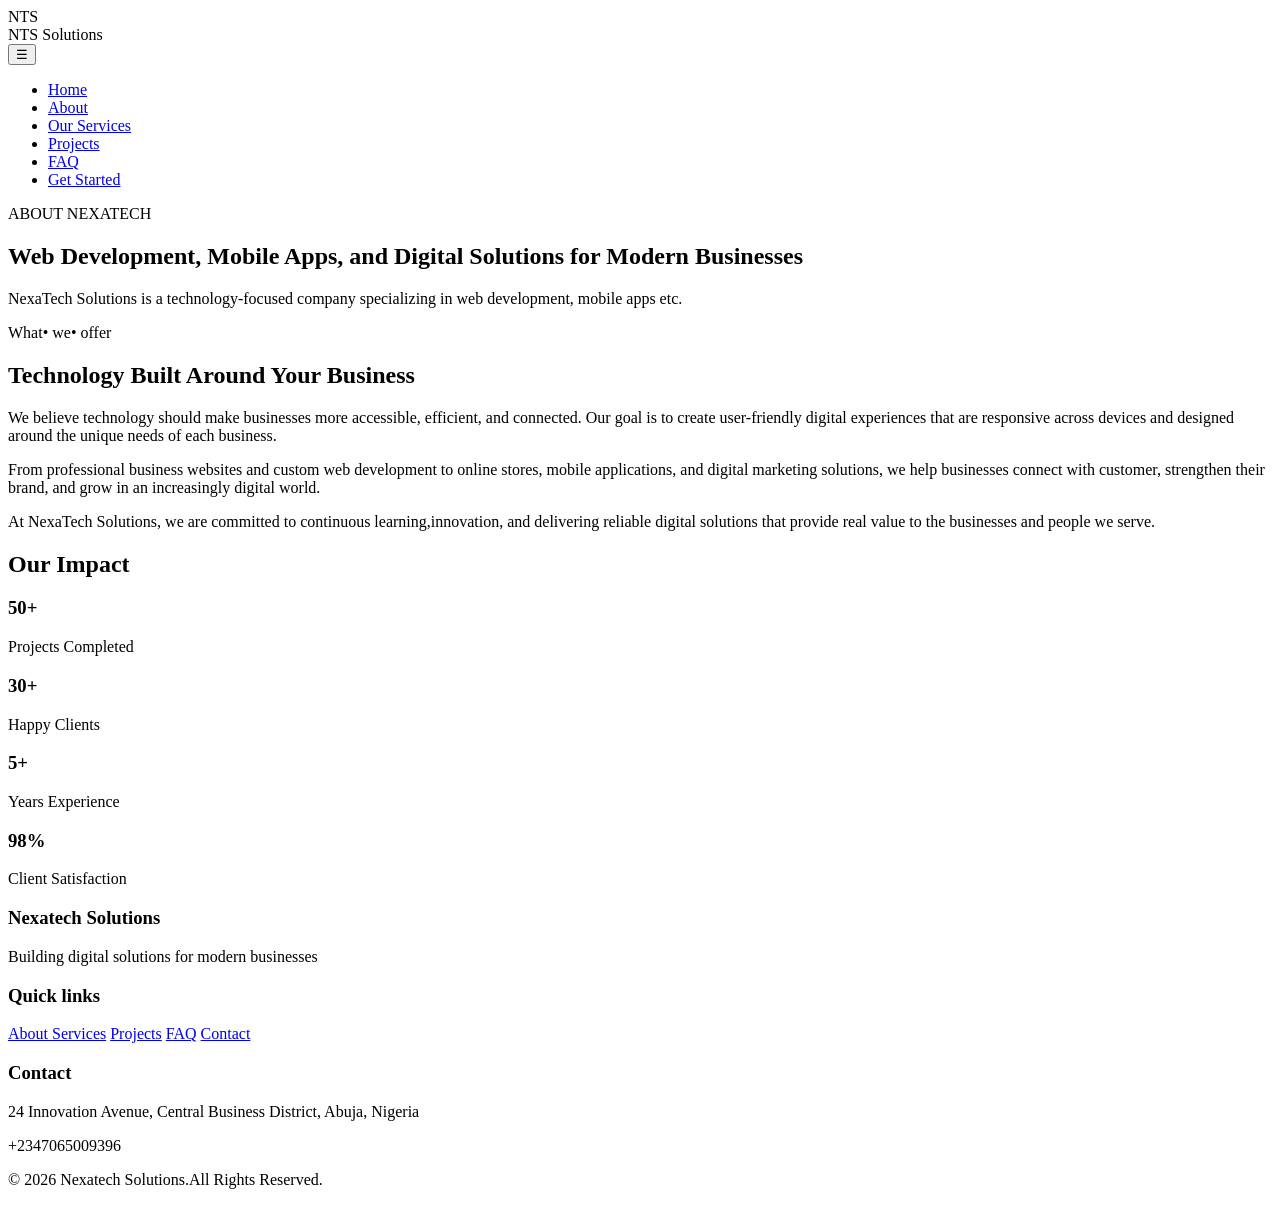
==== about.html @ 41b99905 "Rename about (1).html to about.html" ====
<!DOCTYPE html>
<html>

<head>
 <meta charset="UTF-8">
 <meta name="viewport" content="width=device-width, initial-scale=1">
 <link rel="stylesheet" href="company.css">
 <title>NexaTech Solutions</title>
</head>
<body>
 <header>
  <nav>
      <div class="logo">NTS</div>
   <div class="company-name">NTS Solutions</div>
          <button id="menu-toggle">☰</button>
          <ul id="nav-menu">
           <li>
            <a href="company.html">Home</a>
           </li>
           <li>
            <a href="about.html">About</a>
           </li>
           <li>
            <a href="services.html">Our Services</a>
           </li>
           <li>
            <a href="projects.html">Projects</a>
           </li>
           <li>
            <a href="faq.html">FAQ</a>
           </li>
           <li>
            <a href="contact.html">Get Started</a>
           </li>
          </ul>
  </nav>
 </header>
  <section class="about-intro">
   <div class="about-hero">
   <p class="eyebrow">ABOUT NEXATECH</p>

<h1>Web Development, Mobile Apps, and Digital Solutions for Modern Businesses</h1>

<p>
    NexaTech Solutions is a technology-focused company specializing in
    web development, mobile apps etc.
</p>
</div>
 <section id="about" class="about-section">
<p class="eyebrow">What• we• offer </p>
<h2>Technology Built Around Your Business</h2>

<p>We believe technology should make businesses more accessible,
    efficient, and connected. Our goal is to create user-friendly digital
    experiences that are responsive across devices and designed around
    the unique needs of each business.
</p>

<p>From professional business websites and custom web development to online stores, mobile applications, and digital marketing solutions, we help businesses connect with customer, strengthen their brand, and grow in an increasingly digital world.
</p>

<p>At NexaTech Solutions, we are committed to continuous learning,innovation, and delivering reliable digital solutions that provide real value to the businesses and people we serve.
</p>
</div>
<section id="statistics">
  <h2>Our Impact</h2>
<div class="stats-container">  <div class="stat">
 <h3>50+</h3>
 <p>Projects Completed</p>
 </div>
 <div class="stat">
  <h3>30+</h3>
  <p>Happy Clients</p>
  </div>
  <div class="stat">
   <h3>5+</h3>
   <p>Years Experience</p>
   </div>
   <div class="stat">
    <h3>98%</h3>
    <p>Client Satisfaction</p></div>
    </div>
</section>
</section>
 <footer class="site-footer">
  <div class=" container grid"> <h3>Nexatech Solutions</h3>
  <p>Building digital solutions for modern businesses</p>
  </div>
  <div>
    <h3>Quick links</h3>
    <a href="about.html">About </a>
    <a href="services.html">Services</a>
     <a href="projects.html">Projects</a>
     <a href="faq.html">FAQ</a>
     <a href="contact.html">Contact</a>
     </div>
     <div>
      <h3>Contact</h3>
      <p>24 Innovation Avenue, Central Business District, Abuja, Nigeria</p>
      <p>+2347065009396</p>
      <p>© 2026 Nexatech Solutions.All Rights Reserved.</p></div>
 </footer>
 <script src="company-interactive.js"></script>
</body>
</html>
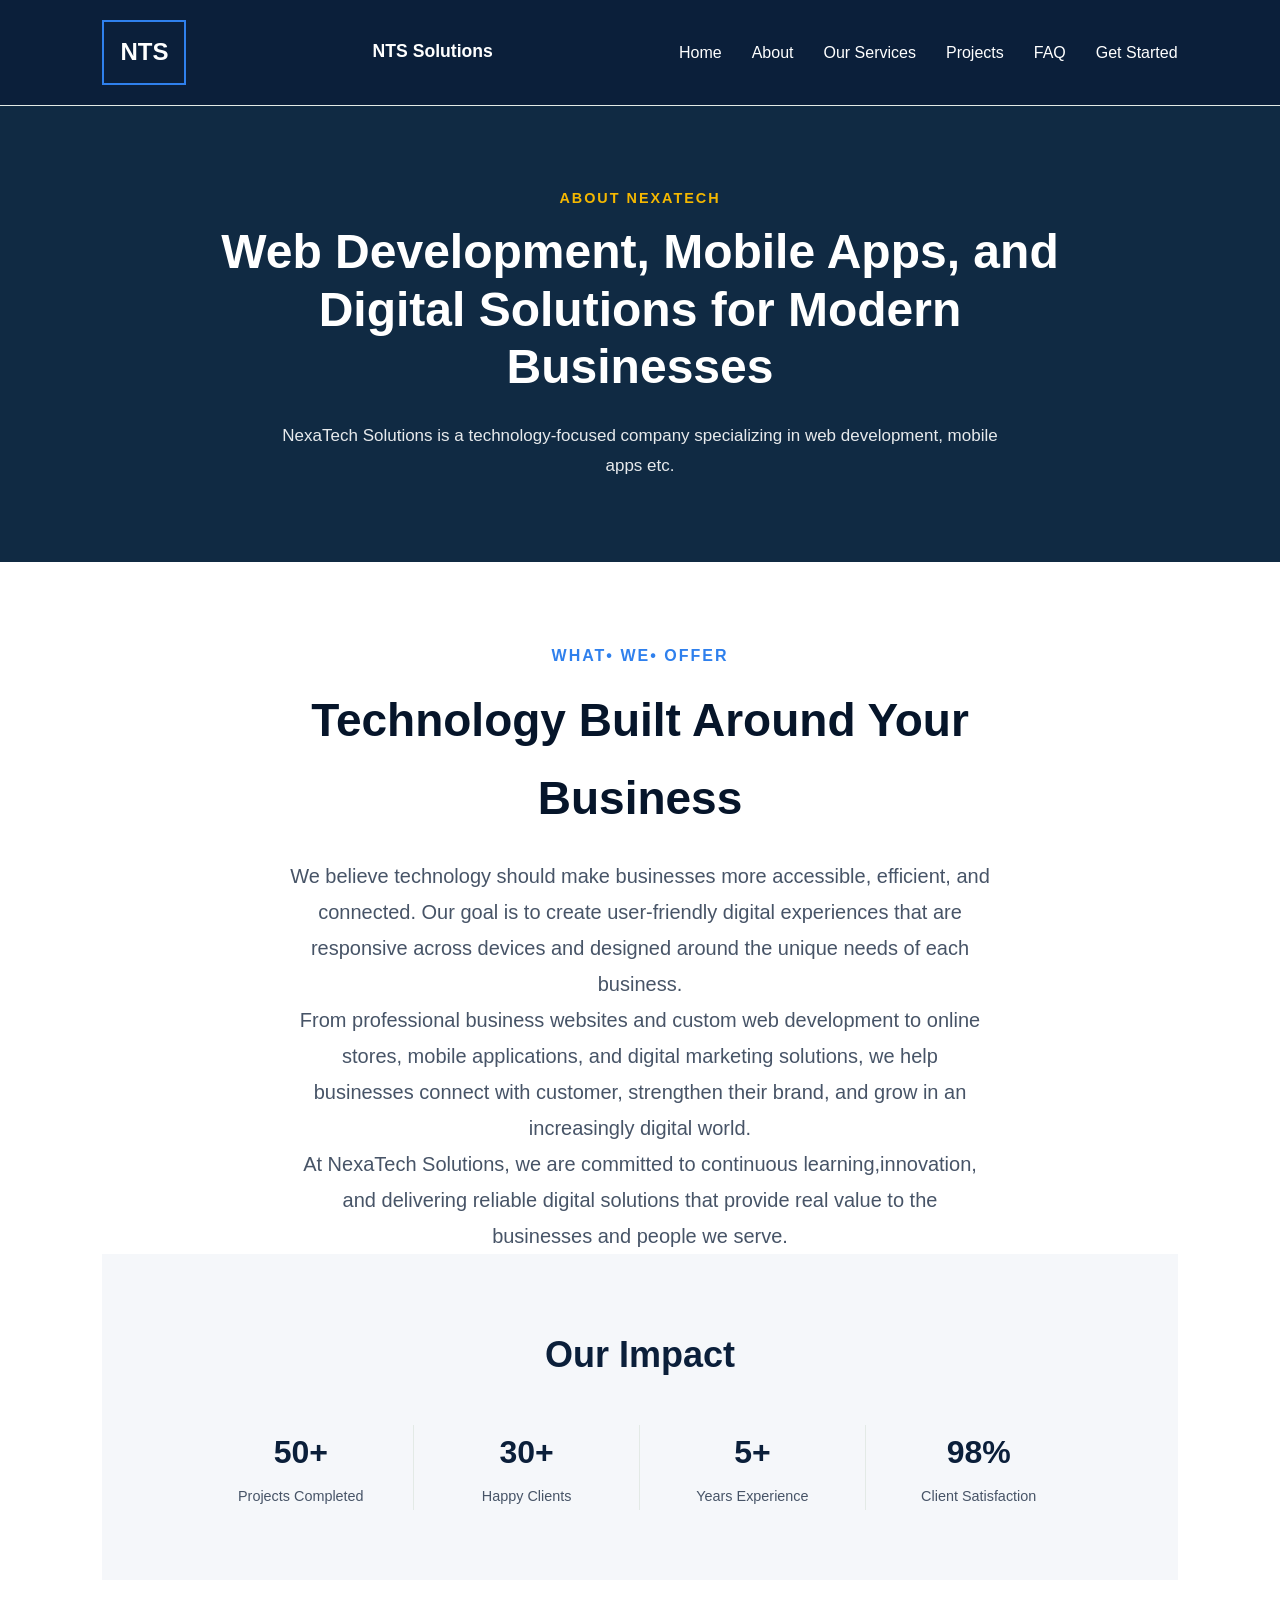
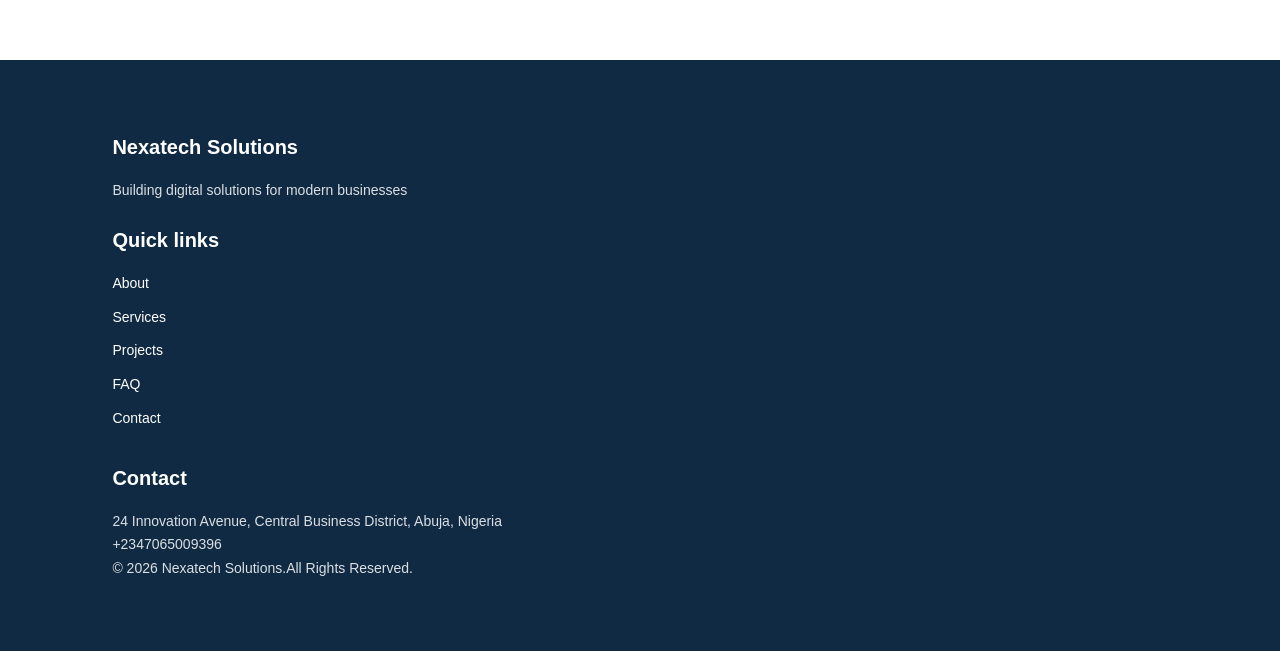
==== commit 6542f07b: "Enhance company pages with imagery Add image assets and update the company and services pages with a" ====
--- a/about.html
+++ b/about.html
@@ -102,4 +102,4 @@
  </footer>
  <script src="company-interactive.js"></script>
 </body>
-</html>
+</html>
--- a/company.css
+++ b/company.css
@@ -0,0 +1,1419 @@
+:root {
+    --primary: #0b1f3a;       /* Main navy */
+    --primary-dark: #06152a;  /* Dark navy */
+    --secondary: #2f80ed;     /* Blue accent */
+    --accent: #f5b800;        /* Gold accent */
+    --white: #ffffff;
+    --text: #475467;
+    --light: #f5f7fa;
+    --border: #e3eae6;
+}
+* {
+    margin: 0;
+    padding: 0;
+    box-sizing: border-box;
+}
+body {
+    font-family: Arial, sans-serif;
+    background-color: var(--light);
+    color: var(--text);
+    line-height: 1.7;
+}
+
+nav {
+    display: flex;
+    align-items: center;
+    justify-content: space-between;
+    background-color: var(--primary);
+    padding: 20px 8%;
+    border-bottom: 1px solid #e3eae6;
+}
+
+.logo {
+    border: 2px solid var(--secondary);
+    padding: 10px 16px;
+    font-size: 24px;
+    font-weight: bold;
+    color: var(--white);
+    display: inline-block;
+}
+.company-name {
+    color: var(--white);
+    font-size: 1.1rem;
+    font-weight: 600;
+}
+
+nav ul {
+    display: flex;
+    gap: 30px;
+    list-style: none;
+    margin: 0;
+    padding: 0;
+}
+
+nav ul li a {
+    text-decoration: none;
+    color: var(--white);
+    font-size: 16px;
+    font-weight: 500;
+}
+
+nav ul li a:hover {
+    color: var(--secondary);
+}
+#menu-toggle {
+    display: none;
+    background: var(--secondary);
+    color: var(--primary);
+    border: none;
+    padding: 10px 14px;
+    border-radius: 8px;
+    font-size: 22px;
+    cursor: pointer;
+    transition: 0.3s ease;
+}
+#menu-toggle:hover {
+    transform: scale(1.05);
+}
+#home {
+    min-height: 80vh;
+    padding: 80px 8%;
+    position: relative;
+    display: flex;
+    flex-direction: column;
+    justify-content: center;
+    grid-template-columns: 60px minmax(0, 1.2fr) minmax(0, 1fr);
+    gap: 25px;
+    align-items: center;
+    background: linear-gradient(135deg,var(--primary),#163b68);
+    overflow: hidden;
+
+}
+.home-image {
+    position: absolute;
+    inset: 0;
+    width: 100%;
+    height: 100%;
+    left: 0;
+}
+.home-image img {
+    width: 100%;
+    height: 100%;
+    object-fit: cover;
+    display: block;
+    overflow: hidden;
+}
+.home-image::after {
+    content: "";
+    position: absolute;
+    inset: 0;
+    background: rgba(6, 21, 42, 0.55);
+}
+.home-content {
+    width: min(88%, 1200px);
+    margin: 0 auto;
+    padding-top: 40px;
+    position: relative;
+    z-index: 2;
+}
+.home-content .eyebrow {
+    color: var(--accent);
+    font-size: 0.9rem;
+    font-weight: 700;
+    margin-bottom: 15px;
+}
+.home-content h1 {
+    font-size: 3rem;
+    line-height: 1.2;
+    font-weight: 700;
+    color: var(--white);
+    max-width: 750px;
+    margin-bottom: 20px;
+}
+.home-content {
+    max-width: 12000px;
+}
+.home-content p {
+    font-size: 1rem;
+    line-height: 1.7;
+    color: #d9e2ec;
+    margin-bottom: 20px;
+
+}
+.hero-buttons {
+    display: flex;
+    gap: 1rem;
+    flex-wrap: wrap;
+}
+.hero-buttons button {
+    padding: 12px 22px;
+    border: none;
+    border-radius: 5px;
+    font-size: 0.95rem;
+    font-weight: 600;
+    cursor: pointer;
+}
+.about-hero {
+    padding: 80px 8%;
+    background: linear-gradient(135deg, #102a43, #102a43);
+    text-align: center;
+}
+
+.about-hero .eyebrow {
+    color: var(--accent);
+}
+
+.about-hero h1 {
+    color: var(--white);
+    font-size: 48px;
+    line-height: 1.2;
+    max-width: 850px;
+    margin: 0 auto 25px;
+}
+
+.about-hero p:not(.eyebrow) {
+    color: rgba(255, 255, 255, 0.9);
+    font-size: 17px;
+    line-height: 1.8;
+    max-width: 750px;
+    margin: 0 auto;
+}
+/* About Page Statistics */
+
+#statistics {
+    padding: 70px 8%;
+    background: var(--light);
+    text-align: center;
+}
+
+#statistics h2 {
+    color: var(--primary);
+    font-size: 36px;
+    margin-bottom: 40px;
+}
+
+.stats-container {
+    display: grid;
+    grid-template-columns: repeat(4, 1fr);
+    max-width: 1100px;
+    margin: 0 auto;
+}
+
+#statistics .stat {
+    padding: 0 1.5rem;
+    border-right: 1px solid var(--border);
+}
+
+#statistics .stat:last-child {
+    border-right: none;
+}
+
+#statistics .stat h3 {
+    font-size: 2rem;
+    font-weight: 700;
+    color: var(--primary);
+    margin-bottom: 0.3rem;
+}
+
+#statistics .stat p {
+    font-size: 0.9rem;
+    color: var(--text);
+    margin: 0;
+}
+.about-content h2 {
+    font-size: 2.5rem;
+    line-height: 1.2;
+    color: var(--white);
+    margin-bottom: 1rem;
+}
+.about-content p {
+    font-size: 1rem;
+    line-height: 1.7;
+    color: var(--text);
+    margin-bottom: 1.5rem;
+    max-width: 650px;
+}
+
+.eyebrow {
+    font-size: 0.9rem;
+    font-weight: 700;
+    color: var(--secondary);
+    text-transform: uppercase;
+    letter-spacing: 2px;
+    margin-bottom: 0.8rem;
+}
+.hero-buttons {
+    display: flex;
+    gap: 1rem;
+    margin-top: 1.5rem;
+}
+
+.hero-buttons button {
+    padding: 0.8rem 1.5rem;
+    border: none;
+    border-radius: 5px;
+    font-size: 1rem;
+    font-weight: 600;
+    cursor: pointer;
+}
+#stats {
+    display: grid;
+    grid-template-columns: repeat(4, 1fr);
+    padding: 1.8rem 8%;
+    background: var(--light);
+    text-align: center;
+}
+
+.stat {
+    padding: 0 1.5rem;
+    border-right: 1px solid var(--border);
+}
+
+.stat:last-child {
+    border-right: none;
+}
+
+.stat h3 {
+    font-size: 1.6rem;
+    font-weight: 700;
+    color: var(--primary);
+    margin-bottom: 0.3rem;
+}
+
+.stat p {
+    font-size: 0.8rem;
+    color: var(--text);
+    margin: 0;
+}
+#about {
+    padding: 5rem 8%;
+    background: var(--white);
+    text-align: center;
+}
+.about-section .eyebrow {
+    color: var(--secondary);
+    font-size: 16px;
+    font-weight: 700;
+    letter-spacing: 2px;
+    margin-bottom: 12px;
+}
+.about-section h2 {
+    color: var(--primary-dark);
+    font-size: 46px;
+    max-width: 700px;
+    margin: 0 auto 20px;
+    line-height: 1.7;
+}
+.about-section h3 {
+    color: var(--primary-dark);
+    font-size: 30px;
+    max-width: 700px;
+    line-height: 1.7;
+    margin: 0 auto 20px;
+}
+.about-section p:not(.eyebrow) {
+    color: var(--text);
+    font-size: 20px;
+    line-height: 1.8;
+    max-width: 700px;
+    margin: 0 auto;
+}
+/* Services Section */
+
+.services-section {
+    padding: 80px 8%;
+    background: var(--light);
+    text-align: center;
+}
+
+.services-section .eyebrow {
+    color: var(--secondary);
+    font-size: 14px;
+    font-weight: 700;
+    letter-spacing: 2px;
+    margin-bottom: 12px;
+}
+
+.services-section h2 {
+    color: var(--primary);
+    font-size: 36px;
+    margin-bottom: 20px;
+}
+.services-container {
+    width: min(86%, 1120px);
+    margin: 14px auto 0;
+    display: grid;
+    grid-template-columns: repeat(4, minmax(0, 1fr));
+    gap: 15px;
+}
+.services-card {
+    min-width: 90%;
+    min-height: 90%;
+    position: relative;
+    overflow: hidden;
+    background: var(--white);
+    padding: 0;
+    border-radius: 12px;
+    border: 1px solid var(--border);
+    box-shadow: 0 8px 20px rgba(16, 35, 27, 0.08);
+    overflow: hidden;
+    text-align: left;
+}
+.card-image {
+    height: 250px;
+    width: 100%;
+    overflow: hidden;
+}
+.card-image img {
+    width: 100%;
+    height: 100%;
+    object-fit: cover;
+    display: block;
+}
+
+.services-card h3 {
+    color: var(--primary);
+    font-size: 20px;
+    margin: 20px 20px 12px;
+}
+
+.services-card p {
+    color: var(--text);
+    font-size: 15px;
+    line-height: 1.7;
+    margin: 0 20px 20px;
+}
+#projects {
+    padding: 80px 8%;
+    background: var(--white);
+    text-align: center;
+}
+
+#projects h2 {
+    color: var(--primary);
+    font-size: 36px;
+    margin-bottom: 40px;
+}
+.projects-container {
+    width: min(86%, 1120px);
+    margin: 14px auto 0;
+    display: grid;
+    grid-template-columns: repeat(4, minmax(0, 1fr));
+    gap: 15px;
+}
+.project-card {
+    min-width: 90%;
+    min-height: 90%;
+    position: relative;
+    overflow: hidden;
+    background: var(--white);
+    padding: 0;
+    border-radius: 12px;
+    border: 1px solid var(--border);
+    box-shadow: 0 8px 20px rgba(16, 35, 27, 0.08);
+    overflow: hidden;
+}
+
+.card-image {
+    width: 100%;
+    height: 220px;
+    overflow: hidden;
+}
+.card-image img {
+    width: 100%;
+    height: 100%;
+    object-fit: cover;
+    display: block;
+}
+
+.project-card h3 {
+    color: var(--primary);
+    font-size: 20px;
+    margin: 20px 20px 12px;
+    line-height: 1.4;
+}
+
+.project-card p {
+    color: var(--text);
+    font-size: 15px;
+    line-height: 1.7;
+    margin: 0  20px 20px;
+}
+/* FAQ Section */
+#faq {
+    padding: 80px 8%;
+    background: var(--light);
+    text-align: center;
+}
+
+#faq .eyebrow {
+    color: var(--secondary);
+    font-size: 14px;
+    font-weight: 700;
+    letter-spacing: 2px;
+    margin-bottom: 12px;
+}
+
+#faq h2 {
+    color: var(--primary);
+    font-size: 36px;
+    margin-bottom: 35px;
+}
+
+#faq h3 {
+    color: var(--primary);
+    font-size: 20px;
+    margin-bottom: 12px;
+}
+
+#faq p {
+    color: var(--text);
+    font-size: 15px;
+    line-height: 1.7;
+    max-width: 650px;
+    margin: 0 auto;
+}
+/* Contact Section */
+#contact {
+    padding: 80px 8%;
+    background: var(--white);
+    text-align: center;
+}
+
+#contact .eyebrow {
+    color: var(--secondary);
+    font-size: 14px;
+    font-weight: 700;
+    letter-spacing: 2px;
+    margin-bottom: 12px;
+}
+
+#contact h2 {
+    color: var(--primary);
+    font-size: 36px;
+    margin-bottom: 35px;
+}
+
+#contact-form {
+    max-width: 600px;
+    margin: 0 auto;
+    text-align: left;
+}
+
+#contact-form label {
+    display: block;
+    color: var(--primary);
+    font-weight: 600;
+    margin-bottom: 8px;
+}
+
+#contact-form input {
+    width: 100%;
+    padding: 14px 16px;
+    margin-bottom: 20px;
+    border: 1px solid var(--border);
+    border-radius: 8px;
+    font-size: 15px;
+    box-sizing: border-box;
+    outline: none;
+}
+
+#contact-form input:focus {
+    border-color: var(--secondary);
+}
+.contact-card {
+    max-width: 600px;
+    margin: 0 auto;
+    padding: 35px;
+    background: var(--light);
+    border: 1px solid var(--border);
+    border-radius: 12px;
+    box-shadow: 0 8px 20px rgba(16, 35, 27, 0.08);
+}
+#contact-form input {
+    width: 100%;
+    padding: 16px;
+    margin-bottom: 24px;
+    background: var(--white);
+    border: 1px solid var(--border);
+    border-radius: 10px;
+    box-shadow: 0 5px 15px rgba(16, 35, 27, 0.06);
+    font-size: 15px;
+    box-sizing: border-box;
+    outline: none;
+    transition: 0.3s ease;
+}
+
+#contact-form input:focus {
+    border-color: var(--secondary);
+    box-shadow: 0 5px 18px rgba(16, 35, 27, 0.1);
+}
+.site-footer {
+    padding: 60px 8%;
+    background: linear-gradient(135deg, #102a43, #102a43);
+    color: var(--white);
+}
+
+.site-footer > div {
+    padding: 10px;
+}
+
+.site-footer h3 {
+    margin-bottom: 15px;
+    font-size: 20px;
+}
+
+.site-footer p {
+    color: rgba(255, 255, 255, 0.85);
+    font-size: 14px;
+    line-height: 1.7;
+}
+.site-footer a {
+    display: block;
+    color: var(--white);
+    text-decoration: none;
+    margin-bottom: 10px;
+    font-size: 14px;
+}
+
+.site-footer a:hover {
+    color: var(--accent);
+}
+#submit-form {
+    width: 100%;
+    padding: 14px;
+    margin-top: 5px;
+    background: var(--secondary);
+    color: var(--primary);
+    border: none;
+    border-radius: 8px;
+    font-size: 15px;
+    font-weight: 700;
+    cursor: pointer;
+    transition: 0.3s ease;
+}
+
+#submit-form:hover {
+    transform: translateY(-2px);
+}
+/* =========================
+   SERVICES SECTION
+========================= */
+
+.services {
+    padding: 80px 8%;
+    background: var(--light);
+}
+
+.services-heading {
+    max-width: 700px;
+    margin: 0 auto 50px;
+    text-align: center;
+}
+
+.services-heading .eyebrow {
+    color: var(--secondary);
+    font-weight: 600;
+    margin-bottom: 10px;
+}
+
+.services-heading h2 {
+    font-size: 42px;
+    color: var(--primary);
+    margin-bottom: 15px;
+}
+
+.services-heading p {
+    color: var(--text);
+    line-height: 1.7;
+}
+/* =========================
+   SERVICES SECTION
+========================= */
+
+.services {
+    padding: 80px 20px;
+    background: var(--light);
+}
+
+.services-heading {
+    max-width: 700px;
+    margin: 0 auto 50px;
+    text-align: center;
+}
+
+.services-heading .eyebrow {
+    color: var(--secondary);
+    font-weight: 600;
+    margin-bottom: 10px;
+}
+
+.services-heading h2 {
+    font-size: 36px;
+    color: var(--primary);
+    margin-bottom: 15px;
+}
+
+.services-heading > p:last-child {
+    color: var(--text);
+    line-height: 1.7;
+}
+
+
+/* SERVICE CARDS */
+
+.services-container {
+    max-width: 1100px;
+    margin: 0 auto;
+    display: grid;
+    grid-template-columns: repeat(3, 1fr);
+    gap: 25px;
+}
+
+.service-card {
+    background: var(--white);
+    padding: 0;
+    border: 1px solid var(--border);
+    border-radius: 12px;
+    box-shadow: 0 8px 25px rgba(16, 35, 27, 0.06);
+    transition: transform 0.3s ease, box-shadow 0.3s ease;
+    overflow: hidden;
+}
+.service-image {
+    width: 100%;
+    height: 200px;
+    overflow: hidden;
+
+}
+.service-image img {
+    width: 100%;
+    height: 100%;
+    object-fit: cover;
+    display: block;
+}
+
+.service-card h3 {
+    color: var(--primary);
+    font-size: 21px;
+    margin: 20px 20px 12px;
+}
+
+.service-card p {
+    color: var(--text);
+    line-height: 1.7;
+    font-size: 15px;
+    margin: 0 20px 20px;
+}
+
+
+/* HOVER EFFECT */
+
+.service-card:hover {
+    transform: translateY(-8px);
+    box-shadow: 0 15px 35px rgba(16, 35, 27, 0.12);
+}
+
+/* =========================
+   PROJECTS SECTION
+========================= */
+
+.projects {
+    padding: 80px 20px;
+    background: var(--light);
+}
+
+.projects-heading {
+    max-width: 700px;
+    margin: 0 auto 50px;
+    text-align: center;
+}
+
+.projects-heading .eyebrow {
+    color: var(--secondary);
+    font-weight: 600;
+    margin-bottom: 10px;
+}
+
+.projects-heading h1 {
+    color: var(--primary);
+    font-size: 38px;
+    margin-bottom: 15px;
+}
+
+.projects-heading > p:last-child {
+    color: var(--text);
+    line-height: 1.7;
+}
+
+
+/* PROJECT CARDS */
+
+.projects-container {
+    max-width: 1100px;
+    margin: 0 auto;
+    display: grid;
+    grid-template-columns: repeat(3, 1fr);
+    gap: 25px;
+}
+
+.project-card {
+    background: var(--white);
+    border: 1px solid var(--border);
+    border-radius: 12px;
+    padding: 35px 30px;
+    box-shadow: 0 8px 25px rgba(16, 35, 27, 0.06);
+    transition: transform 0.3s ease,
+                box-shadow 0.3s ease;
+}
+
+.project-card:hover {
+    transform: translateY(-8px);
+    box-shadow: 0 15px 35px rgba(16, 35, 27, 0.12);
+}
+
+.project-card .eyebrow {
+    color: var(--secondary);
+    font-weight: 600;
+    margin-bottom: 12px;
+}
+
+.project-card h2 {
+    color: var(--primary);
+    font-size: 24px;
+    margin-bottom: 15px;
+}
+
+.project-card p {
+    color: var(--text);
+    line-height: 1.7;
+}
+
+.project-tech {
+    margin-top: 20px;
+    font-size: 14px;
+    font-weight: 600;
+}
+
+
+/* =========================
+   PROJECT CTA
+========================= */
+
+.projects-cta {
+    padding: 80px 20px;
+    text-align: center;
+    background: var(--primary);
+    color: var(--white);
+}
+
+.projects-cta .eyebrow {
+    color: var(--accent);
+    font-weight: 600;
+}
+
+.projects-cta h2 {
+    font-size: 32px;
+    margin: 12px 0 15px;
+}
+
+.projects-cta > p:not(.eyebrow) {
+    max-width: 600px;
+    margin: 0 auto 25px;
+    line-height: 1.7;
+}
+
+.cta-button {
+    display: inline-block;
+    padding: 13px 25px;
+    background: var(--accent);
+    color: var(--primary);
+    text-decoration: none;
+    border-radius: 6px;
+    font-weight: 600;
+    transition: transform 0.3s ease,
+                background 0.3s ease;
+}
+
+.cta-button:hover {
+    transform: translateY(-3px);
+}
+/* =========================
+   FAQ SECTION
+========================= */
+
+.faq {
+    padding: 80px 20px;
+    background: var(--light);
+}
+
+.faq-heading {
+    max-width: 700px;
+    margin: 0 auto 50px;
+    text-align: center;
+}
+
+.faq-heading .eyebrow {
+    color: var(--secondary);
+    font-weight: 600;
+    margin-bottom: 10px;
+}
+
+.faq-heading h1 {
+    color: var(--primary);
+    font-size: 38px;
+    margin-bottom: 15px;
+}
+
+.faq-heading > p:last-child {
+    color: var(--text);
+    line-height: 1.7;
+}
+
+
+/* =========================
+   FAQ QUESTIONS
+========================= */
+
+.faq-container {
+    max-width: 800px;
+    margin: 0 auto;
+}
+
+.faq-item {
+    background: var(--white);
+    border: 1px solid var(--border);
+    border-radius: 10px;
+    margin-bottom: 15px;
+    overflow: hidden;
+    box-shadow: 0 5px 18px rgba(16, 35, 27, 0.05);
+}
+
+.faq-question {
+    width: 100%;
+    padding: 22px 25px;
+    border: none;
+    background: var(--white);
+    color: var(--primary);
+    display: flex;
+    justify-content: space-between;
+    align-items: center;
+    text-align: left;
+    font-size: 16px;
+    font-weight: 600;
+    cursor: pointer;
+}
+
+.faq-question span {
+    font-size: 24px;
+    color: var(--secondary);
+}
+
+.faq-answer {
+    padding: 0 25px;
+    color: var(--text);
+    line-height: 1.7;
+}
+.faq-answer {
+    padding: 0 25px;
+    color: var(--text);
+    line-height: 1.7;
+    display: none;
+}
+.faq-answer.active {
+    display: block;
+}
+
+/* =========================
+   FAQ CTA
+========================= */
+
+.faq-cta {
+    padding: 80px 20px;
+    background: var(--primary);
+    color: var(--white);
+    text-align: center;
+}
+
+.faq-cta .eyebrow {
+    color: var(--accent);
+    font-weight: 600;
+}
+
+.faq-cta h2 {
+    font-size: 32px;
+    margin: 12px 0 15px;
+}
+
+.faq-cta > p:not(.eyebrow) {
+    max-width: 600px;
+    margin: 0 auto 25px;
+    line-height: 1.7;
+}
+
+.cta-button {
+    display: inline-block;
+    padding: 13px 25px;
+    background: var(--accent);
+    color: var(--primary);
+    text-decoration: none;
+    border-radius: 6px;
+    font-weight: 600;
+    transition: transform 0.3s ease;
+}
+
+.cta-button:hover {
+    transform: translateY(-3px);
+}
+/* =========================
+   CONTACT PAGE
+========================= */
+
+.contact {
+    padding: 80px 20px;
+    background: var(--light);
+}
+
+/* Contact Heading */
+
+.contact-heading {
+    max-width: 750px;
+    margin: 0 auto 50px;
+    text-align: center;
+}
+
+.contact-heading .eyebrow {
+    color: var(--secondary);
+    font-weight: 600;
+    margin-bottom: 10px;
+}
+
+.contact-heading h1 {
+    color: var(--primary);
+    font-size: 40px;
+    margin-bottom: 15px;
+}
+
+.contact-heading > p:last-child {
+    color: var(--text);
+    line-height: 1.7;
+}
+
+
+/* Contact Information */
+
+.contact-info {
+    max-width: 800px;
+    margin: 0 auto 50px;
+    padding: 30px;
+    background: var(--white);
+    border: 1px solid var(--border);
+    border-radius: 10px;
+    box-shadow: 0 5px 18px rgba(16, 35, 27, 0.05);
+}
+
+.contact-info h2 {
+    color: var(--primary);
+    margin-bottom: 20px;
+}
+
+.contact-info p {
+    color: var(--text);
+    line-height: 1.7;
+    margin-bottom: 10px;
+}
+
+
+/* Contact Content */
+
+.contact-content {
+    max-width: 800px;
+    margin: 0 auto;
+    padding: 35px;
+    background: var(--white);
+    border: 1px solid var(--border);
+    border-radius: 10px;
+    box-shadow: 0 5px 18px rgba(16, 35, 27, 0.05);
+}
+
+.contact-content .eyebrow {
+    color: var(--secondary);
+    font-weight: 600;
+    margin-bottom: 10px;
+}
+
+.contact-content h3 {
+    color: var(--primary);
+    font-size: 30px;
+    margin-bottom: 12px;
+}
+
+.contact-content > p:not(.eyebrow) {
+    color: var(--text);
+    line-height: 1.7;
+    margin-bottom: 25px;
+}
+
+
+/* Contact Form */
+
+#contact-form {
+    display: flex;
+    flex-direction: column;
+}
+
+#contact-form label {
+    color: var(--primary);
+    font-weight: 600;
+    margin-bottom: 8px;
+}
+
+#contact-form input,
+#contact-form select,
+#contact-form textarea {
+    width: 100%;
+    padding: 13px 15px;
+    margin-bottom: 20px;
+    border: 1px solid var(--border);
+    border-radius: 6px;
+    background: var(--white);
+    color: var(--text);
+    font-size: 15px;
+    font-family: inherit;
+    box-sizing: border-box;
+}
+
+#contact-form textarea {
+    min-height: 140px;
+    resize: vertical;
+}
+
+#contact-form input:focus,
+#contact-form select:focus,
+#contact-form textarea:focus {
+    outline: none;
+    border-color: var(--secondary);
+}
+
+
+/* Submit Button */
+
+#submit-form {
+    padding: 13px 25px;
+    border: none;
+    border-radius: 6px;
+    background: var(--accent);
+    color: var(--primary);
+    font-size: 15px;
+    font-weight: 600;
+    cursor: pointer;
+    transition: transform 0.3s ease;
+}
+
+#submit-form:hover {
+    transform: translateY(-3px);
+}
+
+
+/* Success Message */
+
+#message {
+    margin-top: 15px;
+    color: var(--secondary);
+    font-weight: 600;
+}
+#projects .project-card {
+    padding: 0 !important;
+    overflow: hidden;
+}
+#projects .project-card > .card-image {
+    width: 100% !important;
+    height: 220px;
+    margin: 0 !important;
+    padding: 0 !important;
+}
+#projects .project-card > .card-image > img {
+    width: 100% !important;
+    height: 100% !important;
+    display: block;
+    object-fit: cover;
+    margin: 0 !important;
+    max-width: none;
+}
+
+
+
+@media (max-width: 768px) {
+
+    nav {
+        padding: 15px 5%;
+        flex-wrap: wrap;
+    }
+
+    .logo {
+        padding: 10px 14px;
+        font-size: 22px;
+    }
+
+    .company-name {
+        font-size: 18px;
+    }
+
+    nav ul {
+        display: none;
+        width: 100%;
+        flex-direction: column;
+        gap: 15px;
+        margin-top: 15px;
+    }
+
+    nav ul.active {
+        display: flex;
+    }
+
+    nav ul li a {
+        display: block;
+    }
+    #menu-toggle {
+    display: block;
+}
+
+    #home {
+        grid-template-columns: 1fr;
+        min-height: auto;
+        padding: 70px 7%;
+        flex-direction: column;
+        align-items: flex-start;
+    }
+
+    #home  .home-content {
+        max-width: 100%;
+    }
+
+    #home h1 {
+        font-size: 2.2rem;
+    }
+
+    .hero-content p {
+        font-size: 1rem;
+    }
+
+    .hero-buttons {
+        padding: 12px 22px;
+    }
+    #stats {
+        grid-template-columns: repeat(2, 1fr);
+        padding: 2rem 5%;
+        row-gap: 1.5rem;
+    }
+
+    .stat:nth-child(2) {
+        border-right: none;
+    }
+
+    .stat:nth-child(3) {
+        border-right: 1px solid var(--border);
+    }
+
+    .services-section {
+        padding: 60px 5%;
+    }
+
+    .services-section h2 {
+        font-size: 30px;
+    }
+
+    .services-card {
+        padding: 24px;
+        margin-bottom: 20px;
+    }
+
+    .services-card h3 {
+        font-size: 18px;
+    }
+
+    .services-card p {
+        font-size: 14px;
+    }
+.projects-section {
+    padding: 60px 5%;
+}
+.projects-section h2 {
+    font-size: 30px;
+}
+.project-card {
+    padding: 24px;
+    margin-bottom: 20px;
+}
+.project-card h3 {
+    font-size: 18px;
+}
+.project-card p {
+    font-size: 14px;
+}
+#faq {
+    padding: 60px 5%;
+}
+
+#faq h2 {
+    font-size: 30px;
+}
+
+#faq h3 {
+    font-size: 18px;
+}
+
+#faq p {
+    font-size: 14px;
+}
+#contact {
+        padding: 60px 5%;
+    }
+
+    #contact h2 {
+        font-size: 30px;
+    }
+
+    #contact-form input {
+        padding: 14px;
+        font-size: 14px;
+    }
+    .site-footer {
+    padding: 45px 5%;
+}
+
+.site-footer > div {
+    margin-bottom: 25px;
+}
+
+.site-footer h3 {
+    font-size: 18px;
+}
+#submit-form {
+    padding: 13px;
+    font-size: 14px;
+}
+.about-intro {
+    padding: 0;
+}
+
+.about-intro h1 {
+    font-size: 34px;
+}
+
+.about-intro p:not(.eyebrow) {
+    font-size: 15px;
+}
+#statistics {
+    padding: 50px 5%;
+}
+
+#statistics h2 {
+    font-size: 30px;
+    margin-bottom: 30px;
+}
+
+.stats-container {
+    grid-template-columns: repeat(2, 1fr);
+    row-gap: 30px;
+}
+
+#statistics .stat {
+    padding: 0 1rem;
+}
+
+#statistics .stat:nth-child(2) {
+    border-right: none;
+}
+
+#statistics .stat:nth-child(3) {
+    border-right: 1px solid var(--border);
+}
+
+#statistics .stat h3 {
+    font-size: 1.7rem;
+}
+
+#statistics .stat p {
+    font-size: 0.8rem;
+}
+.services {
+        padding: 60px 20px;
+    }
+
+    .services-heading h2 {
+        font-size: 30px;
+    }
+
+    .services-container {
+        grid-template-columns: 1fr;
+    }
+
+    .service-card {
+        padding: 30px 25px;
+    }
+
+.projects {
+        padding: 60px 20px;
+    }
+
+    .projects-heading h1 {
+        font-size: 32px;
+    }
+
+    .projects-container {
+        grid-template-columns: 1fr;
+    }
+
+    .project-card {
+        padding: 30px 25px;
+    }
+
+    .projects-cta {
+        padding: 60px 20px;
+    }
+
+    .projects-cta h2 {
+        font-size: 27px;
+    }
+    .faq {
+        padding: 60px 20px;
+    }
+
+    .faq-heading h1 {
+        font-size: 32px;
+    }
+
+    .faq-question {
+        padding: 20px;
+        font-size: 15px;
+    }
+
+    .faq-answer {
+        padding: 0 20px;
+    }
+
+    .faq-cta {
+        padding: 60px 20px;
+    }
+
+    .faq-cta h2 {
+        font-size: 27px;
+    }
+    .contact {
+        padding: 60px 20px;
+    }
+
+    .contact-heading h1 {
+        font-size: 32px;
+    }
+
+    .contact-info,
+    .contact-content {
+        padding: 25px;
+    }
+
+    .contact-content h3 {
+        font-size: 26px;
+    }
+
+}
